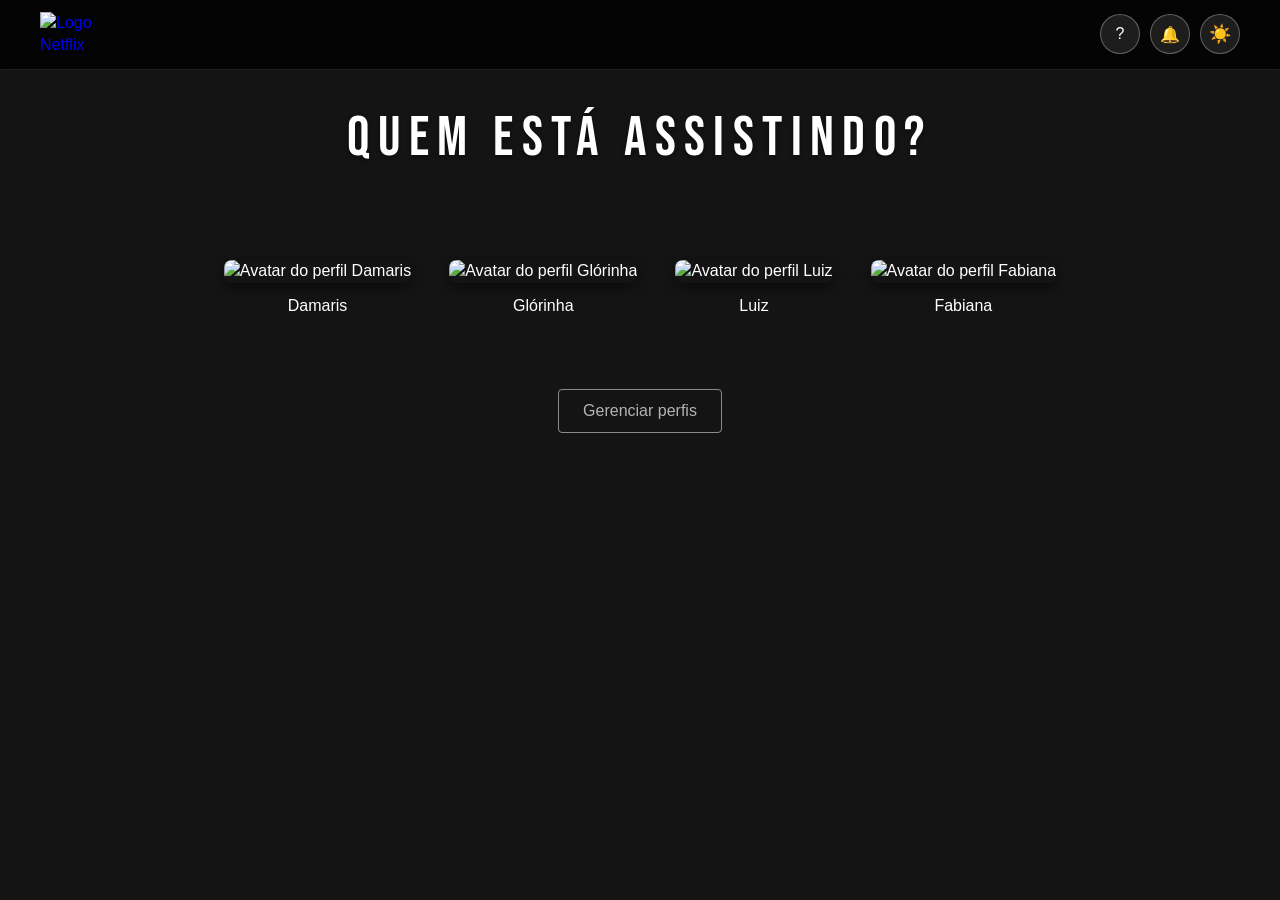
==== index.html @ 49d81f3d "Add files via upload" ====
<!DOCTYPE html>
<html lang="pt-br">
<head>
    <meta charset="UTF-8">
    <meta name="viewport" content="width=device-width, initial-scale=1.0">
    <title>Netflix</title>
    <link rel="stylesheet" href="style.css">
    <link rel="shortcut icon" href="assets/netflix.ico" type="image/x-icon">
    <link rel="stylesheet" href="https://cdnjs.cloudflare.com/ajax/libs/font-awesome/6.0.0/css/all.min.css">
</head>
<body>
    
    <div class="page-wrap">
        <header class="topbar" role="banner">
            <div class="navbar-left">
                <a href="index.html" class="brand-link" aria-label="Página inicial Netflix">
                    <img class="logo" src="https://upload.wikimedia.org/wikipedia/commons/0/08/Netflix_2015_logo.svg"
                        alt="Logo Netflix">
                </a>
            </div>
            <nav class="topbar-right" aria-label="Ações do usuário">
                <button class="icon-btn" aria-label="Ajuda">?</button>
                <button class="icon-btn" aria-label="Notificações">🔔</button>
                <button class="icon-btn theme-toggle" id="theme-toggle" aria-label="Alternar modo claro/escuro">🌙</button>
            </nav>
        </header>

        <main class="profile-selection">
            <h1>Quem está assistindo?</h1>
            <section aria-labelledby="profiles-title">
                <h2 id="profiles-title" class="sr-only">Seleção de perfis</h2>
                <ul class="profiles">
                    <!-- Perfil 1 -->
                    <li class="profile">
                        <button type="button" class="profile-link" data-href="catalogo/catalogo.html" data-name="Damaris" data-image="/assets/perfil-1.png" aria-label="Selecionar Damaris">
                            <figure>
                                <img src="/assets/perfil-1.png" alt="Avatar do perfil Damaris">
                                <figcaption>Damaris</figcaption>
                            </figure>
                        </button>
                    </li>
                    <!-- Perfil 2-->
                    <li class="profile">
                        <button type="button" class="profile-link" data-href="catalogo/catalogo.html" data-name="Glórinha" data-image="/assets/perfil-2.png" aria-label="Selecionar Glórinha">
                            <figure>
                                <img src="/assets/perfil-2.png" alt="Avatar do perfil Glórinha">
                                <figcaption>Glórinha</figcaption>
                            </figure>
                        </button>
                    </li>
                    <!-- Perfil 3-->
                    <li class="profile">
                        <button type="button" class="profile-link" data-href="catalogo/catalogo.html" data-name="Luiz" data-image="/assets/perfil-3.png" aria-label="Selecionar Luiz">
                            <figure>
                                <img src="/assets/perfil-3.png" alt="Avatar do perfil Luiz">
                                <figcaption>Luiz</figcaption>
                            </figure>
                        </button>
                    </li>
                    <!-- Perfil 4-->
                    <li class="profile">
                        <button type="button" class="profile-link" data-href="catalogo/catalogo.html" data-name="Fabiana" data-image="/assets/perfil-4.png" aria-label="Selecionar Fabiana">
                            <figure>
                                <img src="/assets/perfil-4.png" alt="Avatar do perfil Fabiana">
                                <figcaption>Fabiana</figcaption>
                            </figure>
                        </button>
                    </li>
                </ul>
            </section>
            <div class="manage-profiles">
                <button type="button">Gerenciar perfis</button>
            </div>
        </main>
    </div>
    <script src="script.js"></script>
</body>
</html>
---- style.css ----
@import url('https://fonts.googleapis.com/css2?family=Bebas+Neue&display=swap');

* {
  box-sizing: border-box;
  margin: 0;
  padding: 0;
}

:root {
  --netflix-black: #141414;
  --netflix-red: #e50914;
  --netflix-white: #ffffff;
  --netflix-gray: #b3b3b3;
  --shadow: rgba(0, 0, 0, 0.75);
}

html.light-mode {
  --netflix-black: #f5f5f5;
  --netflix-white: #1a1a1a;
  --netflix-gray: #4a4a4a;
  --shadow: rgba(0, 0, 0, 0.15);
}

.logo {
  width: 92px;
  margin-right: 25px;
  cursor: pointer;
}

body {
  font-family: 'Helvetica Neue', Helvetica, Arial, sans-serif;
  background-color: var(--netflix-black);
  color: var(--netflix-white);
  min-height: 100vh;
  line-height: 1.4;
  overflow-x: hidden;
  margin: 0;
  transition: background-color 0.3s ease, color 0.3s ease;
}

.page-wrap {
  min-height: 100vh;
  display: flex;
  flex-direction: column;
}

.profile-selection {
  padding: 100px 40px 30px;
  min-height: auto;
  overflow: visible;
  max-width: 1200px;
  margin: 0 auto;
  text-align: center;
}

.topbar {
  position: fixed;
  top: 0;
  left: 0;
  right: 0;
  z-index: 1000;
  display: flex;
  justify-content: space-between;
  align-items: center;
  padding: 12px 40px;
  background: rgba(0, 0, 0, 0.8);
  backdrop-filter: blur(10px);
  border-bottom: 1px solid rgba(255, 255, 255, 0.1);
  transition: background-color 0.3s ease, border-color 0.3s ease;
  will-change: background-color, border-color;
}

.navbar-left,
.topbar-right {
  display: flex;
  align-items: center;
}

.navbar-left {
  gap: 12px;
}

.topbar-right {
  gap: 10px;
}

html.light-mode .topbar {
  background: rgba(255, 255, 255, 0.9);
  border-bottom: 1px solid rgba(0, 0, 0, 0.1);
}

.brand-link {
  display: inline-flex;
  align-items: center;
  text-decoration: none;
}

.brand-link img {
  width: 92px;
}

.topbar-right {
  display: flex;
  gap: 10px;
}

.icon-btn {
  width: 40px;
  height: 40px;
  border-radius: 50%;
  border: 1px solid rgba(255, 255, 255, 0.3);
  background: rgba(255, 255, 255, 0.1);
  color: var(--netflix-white);
  display: flex;
  align-items: center;
  justify-content: center;
  cursor: pointer;
  font-size: 16px;
  transition: all 0.2s ease;
}

.icon-btn:hover {
  border-color: var(--netflix-red);
  background: rgba(255, 255, 255, 0.2);
}

.theme-toggle {
  font-size: 18px;
}

.profile-selection h1 {
  font-family: 'Bebas Neue', 'Helvetica Neue', Helvetica, Arial, sans-serif;
  font-size: 3.5rem;
  font-weight: 400;
  margin-bottom: 30px;
  letter-spacing: 0.15em;
  text-transform: uppercase;
  color: var(--netflix-white);
  text-shadow: 0 2px 4px rgba(0, 0, 0, 0.45);
  transition: color 0.3s ease, text-shadow 0.3s ease;
  will-change: color, text-shadow;
}

.sr-only {
  position: absolute;
  width: 1px;
  height: 1px;
  padding: 0;
  margin: -1px;
  overflow: hidden;
  clip: rect(0, 0, 0, 0);
  white-space: nowrap;
  border: 0;
}

section {
  padding: 20px;
  border: 1px solid transparent;
  transition: background 0.3s ease, border-color 0.3s ease;
}

.profiles {
  display: flex;
  justify-content: center;
  gap: 16px;
  flex-wrap: wrap;
  margin-top: 20px;
}

.profile {
  display: flex;
  flex-direction: column;
  align-items: center;
  position: relative;
}

.profile button {
  all: unset;
  display: flex;
  flex-direction: column;
  align-items: center;
  cursor: pointer;
  border-radius: 8px;
  padding: 8px;
  transition: all 0.3s ease;
  border: 3px solid transparent;
}

html.light-mode .profile button {
  background: transparent;
  transition: background 0.3s ease;
}

.profile button:hover,
.profile button:focus-visible {
  transform: scale(1.05);
}

.profile button:focus-visible {
  outline: 2px solid var(--netflix-red);
  outline-offset: 4px;
}

.profile img {
  width: 140px;
  height: 140px;
  border-radius: 8px;
  object-fit: cover;
  box-shadow: 0 4px 12px rgba(0, 0, 0, 0.5);
  transition: transform 0.3s ease, border 0.3s ease, box-shadow 0.3s ease;
  will-change: box-shadow;
}

.profile button:hover img {
  transform: scale(1.1);
}

figcaption {
  margin-top: 12px;
  font-size: 1rem;
  font-weight: 500;
  color: var(--netflix-white);
  text-align: center;
  transition: color 0.3s ease;
  will-change: color;
}

.manage-profiles {
  margin-top: 40px;
}

.manage-profiles button {
  background: transparent;
  border: 1px solid rgba(255, 255, 255, 0.5);
  color: var(--netflix-gray);
  padding: 12px 24px;
  border-radius: 4px;
  cursor: pointer;
  font-size: 1rem;
  transition: all 0.2s ease;
}

.manage-profiles button:hover {
  border-color: var(--netflix-white);
  color: var(--netflix-white);
}

html.light-mode .manage-profiles button {
  border: 1px solid rgba(0, 0, 0, 0.3);
  color: #4a4a4a;
}

html.light-mode .manage-profiles button:hover {
  border-color: var(--netflix-white);
  color: var(--netflix-white);
}

@media (max-width: 768px) {
  .topbar {
    padding: 15px 20px;
  }

  .profile-selection {
    padding: 120px 20px 40px;
  }

  .profile-selection h1 {
    font-size: 2.5rem;
    margin-bottom: 30px;
  }

  .profiles {
    gap: 15px;
  }

  .profile img {
    width: 120px;
    height: 120px;
  }
}

@media (max-width: 480px) {
  .profile-selection h1 {
    font-size: 2rem;
  }

  .profiles {
    gap: 10px;
  }

  .profile img {
    width: 100px;
    height: 100px;
  }

  .topbar {
    padding: 10px 15px;
  }

  .brand {
    font-size: 1.5rem;
  }
}

/* Light mode additional styles */
html.light-mode {
  background-color: #f5f5f5;
}

html.light-mode .page-wrap {
  background-image: radial-gradient(circle at 20% -10%, rgba(0, 0, 0, 0.03), transparent 38%),
    linear-gradient(180deg, #f0f0f0 0%, #fafafa 35%, #ffffff 100%);
}

html.light-mode .profile-selection h1 {
  color: #1a1a1a;
  text-shadow: none;
}

html.light-mode .profile img {
  box-shadow: none;
}

html.light-mode .profile button:hover,
html.light-mode .profile button:focus-visible {
  transform: scale(1.05);
  box-shadow: none;
}

html.light-mode section {
  background: transparent;
  border: 1px solid transparent;
}

html.light-mode .icon-btn {
  border: 1px solid rgba(0, 0, 0, 0.2);
  background: rgba(0, 0, 0, 0.05);
  color: #1a1a1a;
}

html.light-mode .icon-btn:hover {
  background: none;
}
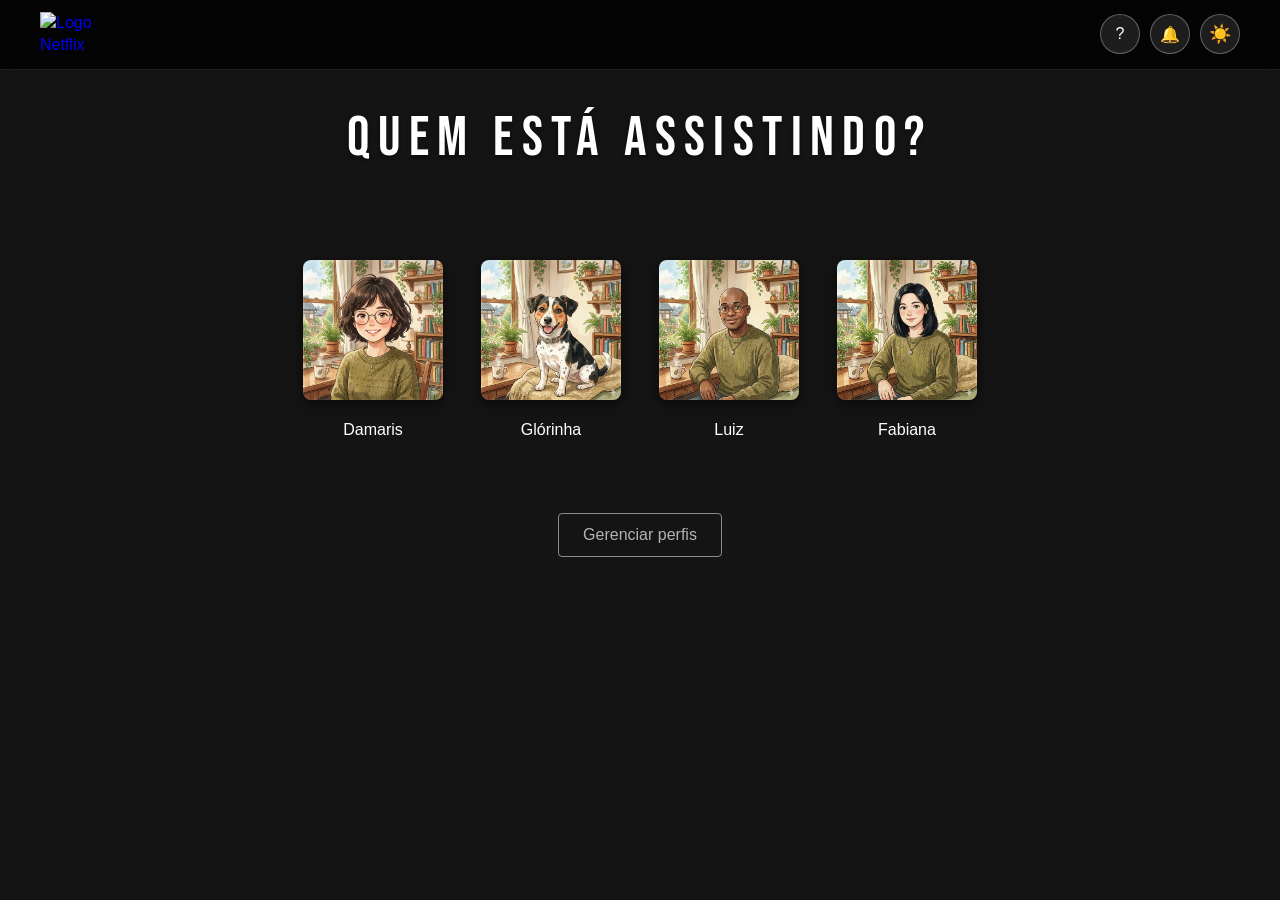
==== commit 368452cb: "Remove leading slashes from profile image paths" ====
--- a/index.html
+++ b/index.html
@@ -32,36 +32,36 @@
                 <ul class="profiles">
                     <!-- Perfil 1 -->
                     <li class="profile">
-                        <button type="button" class="profile-link" data-href="catalogo/catalogo.html" data-name="Damaris" data-image="/assets/perfil-1.png" aria-label="Selecionar Damaris">
+                        <button type="button" class="profile-link" data-href="catalogo/catalogo.html" data-name="Damaris" data-image="assets/perfil-1.png" aria-label="Selecionar Damaris">
                             <figure>
-                                <img src="/assets/perfil-1.png" alt="Avatar do perfil Damaris">
+                                <img src="assets/perfil-1.png" alt="Avatar do perfil Damaris">
                                 <figcaption>Damaris</figcaption>
                             </figure>
                         </button>
                     </li>
                     <!-- Perfil 2-->
                     <li class="profile">
-                        <button type="button" class="profile-link" data-href="catalogo/catalogo.html" data-name="Glórinha" data-image="/assets/perfil-2.png" aria-label="Selecionar Glórinha">
+                        <button type="button" class="profile-link" data-href="catalogo/catalogo.html" data-name="Glórinha" data-image="assets/perfil-2.png" aria-label="Selecionar Glórinha">
                             <figure>
-                                <img src="/assets/perfil-2.png" alt="Avatar do perfil Glórinha">
+                                <img src="assets/perfil-2.png" alt="Avatar do perfil Glórinha">
                                 <figcaption>Glórinha</figcaption>
                             </figure>
                         </button>
                     </li>
                     <!-- Perfil 3-->
                     <li class="profile">
-                        <button type="button" class="profile-link" data-href="catalogo/catalogo.html" data-name="Luiz" data-image="/assets/perfil-3.png" aria-label="Selecionar Luiz">
+                        <button type="button" class="profile-link" data-href="catalogo/catalogo.html" data-name="Luiz" data-image="assets/perfil-3.png" aria-label="Selecionar Luiz">
                             <figure>
-                                <img src="/assets/perfil-3.png" alt="Avatar do perfil Luiz">
+                                <img src="assets/perfil-3.png" alt="Avatar do perfil Luiz">
                                 <figcaption>Luiz</figcaption>
                             </figure>
                         </button>
                     </li>
                     <!-- Perfil 4-->
                     <li class="profile">
-                        <button type="button" class="profile-link" data-href="catalogo/catalogo.html" data-name="Fabiana" data-image="/assets/perfil-4.png" aria-label="Selecionar Fabiana">
+                        <button type="button" class="profile-link" data-href="catalogo/catalogo.html" data-name="Fabiana" data-image="assets/perfil-4.png" aria-label="Selecionar Fabiana">
                             <figure>
-                                <img src="/assets/perfil-4.png" alt="Avatar do perfil Fabiana">
+                                <img src="assets/perfil-4.png" alt="Avatar do perfil Fabiana">
                                 <figcaption>Fabiana</figcaption>
                             </figure>
                         </button>
